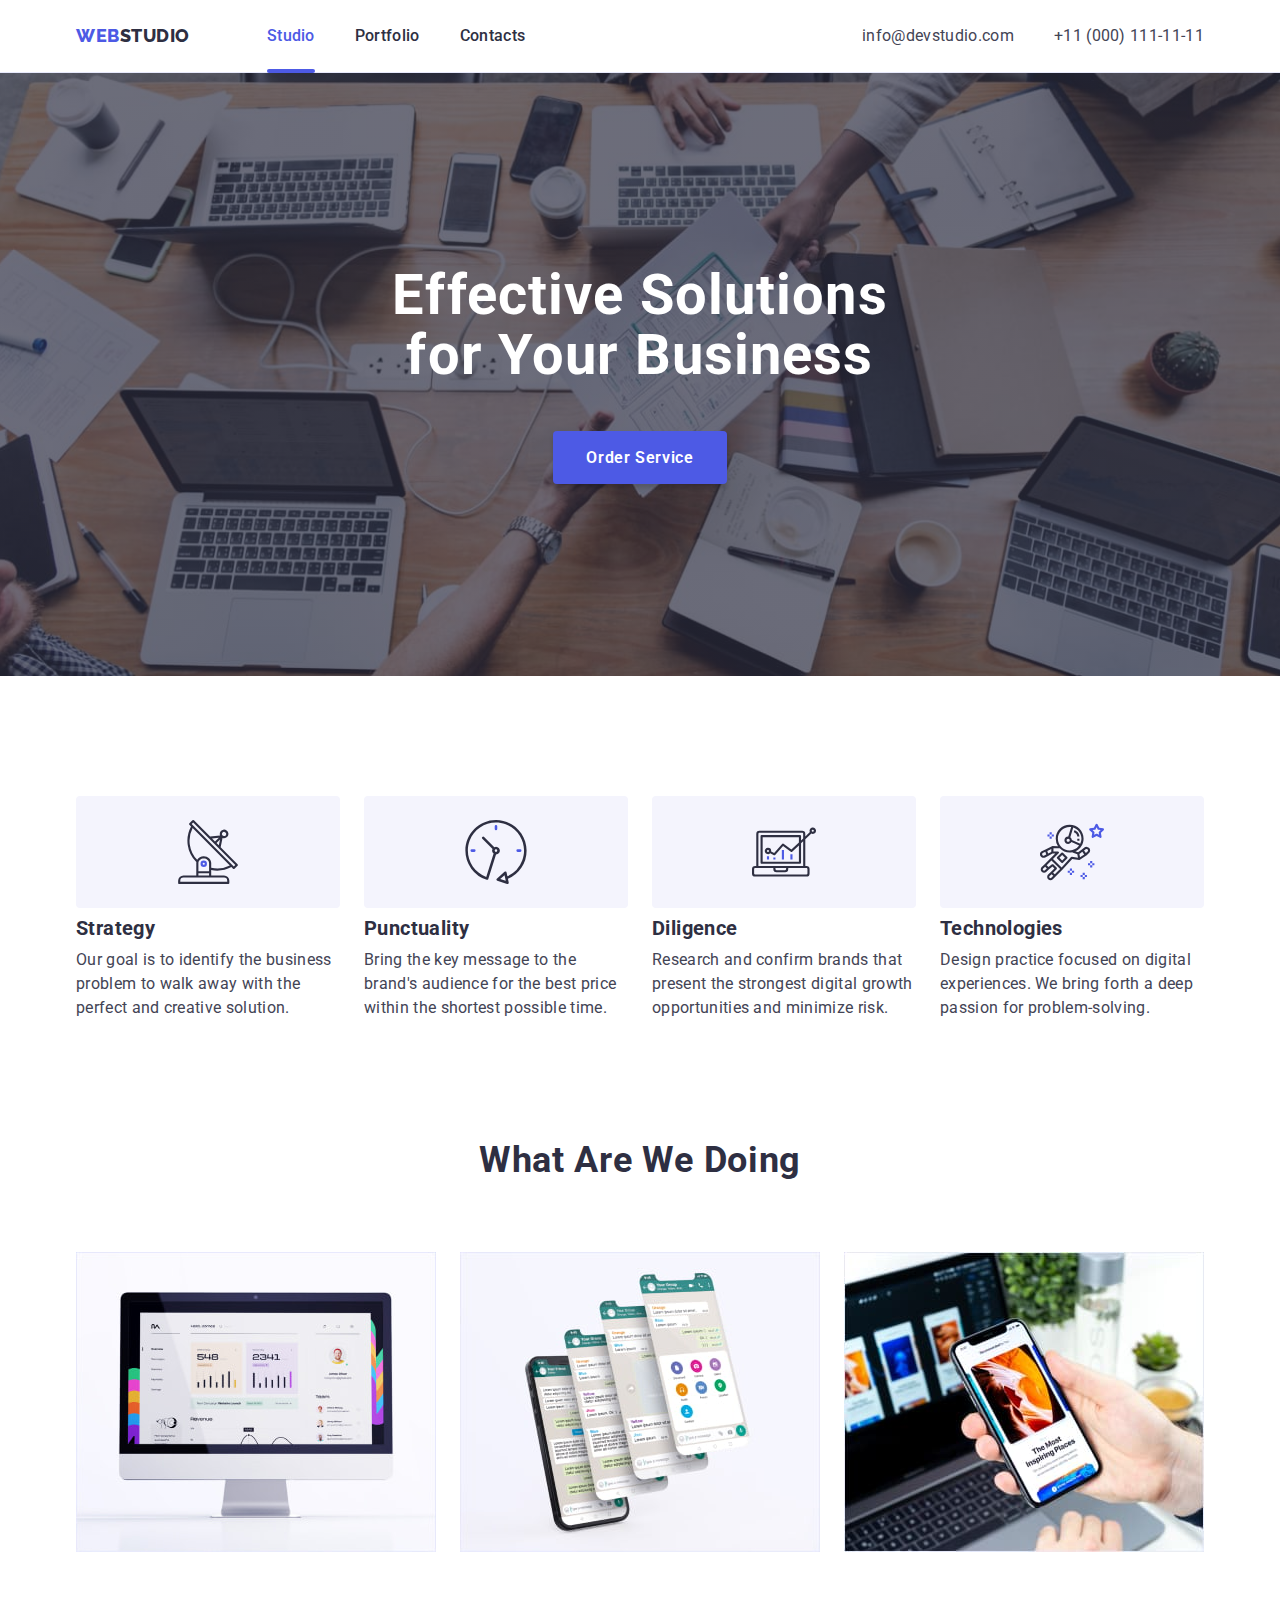
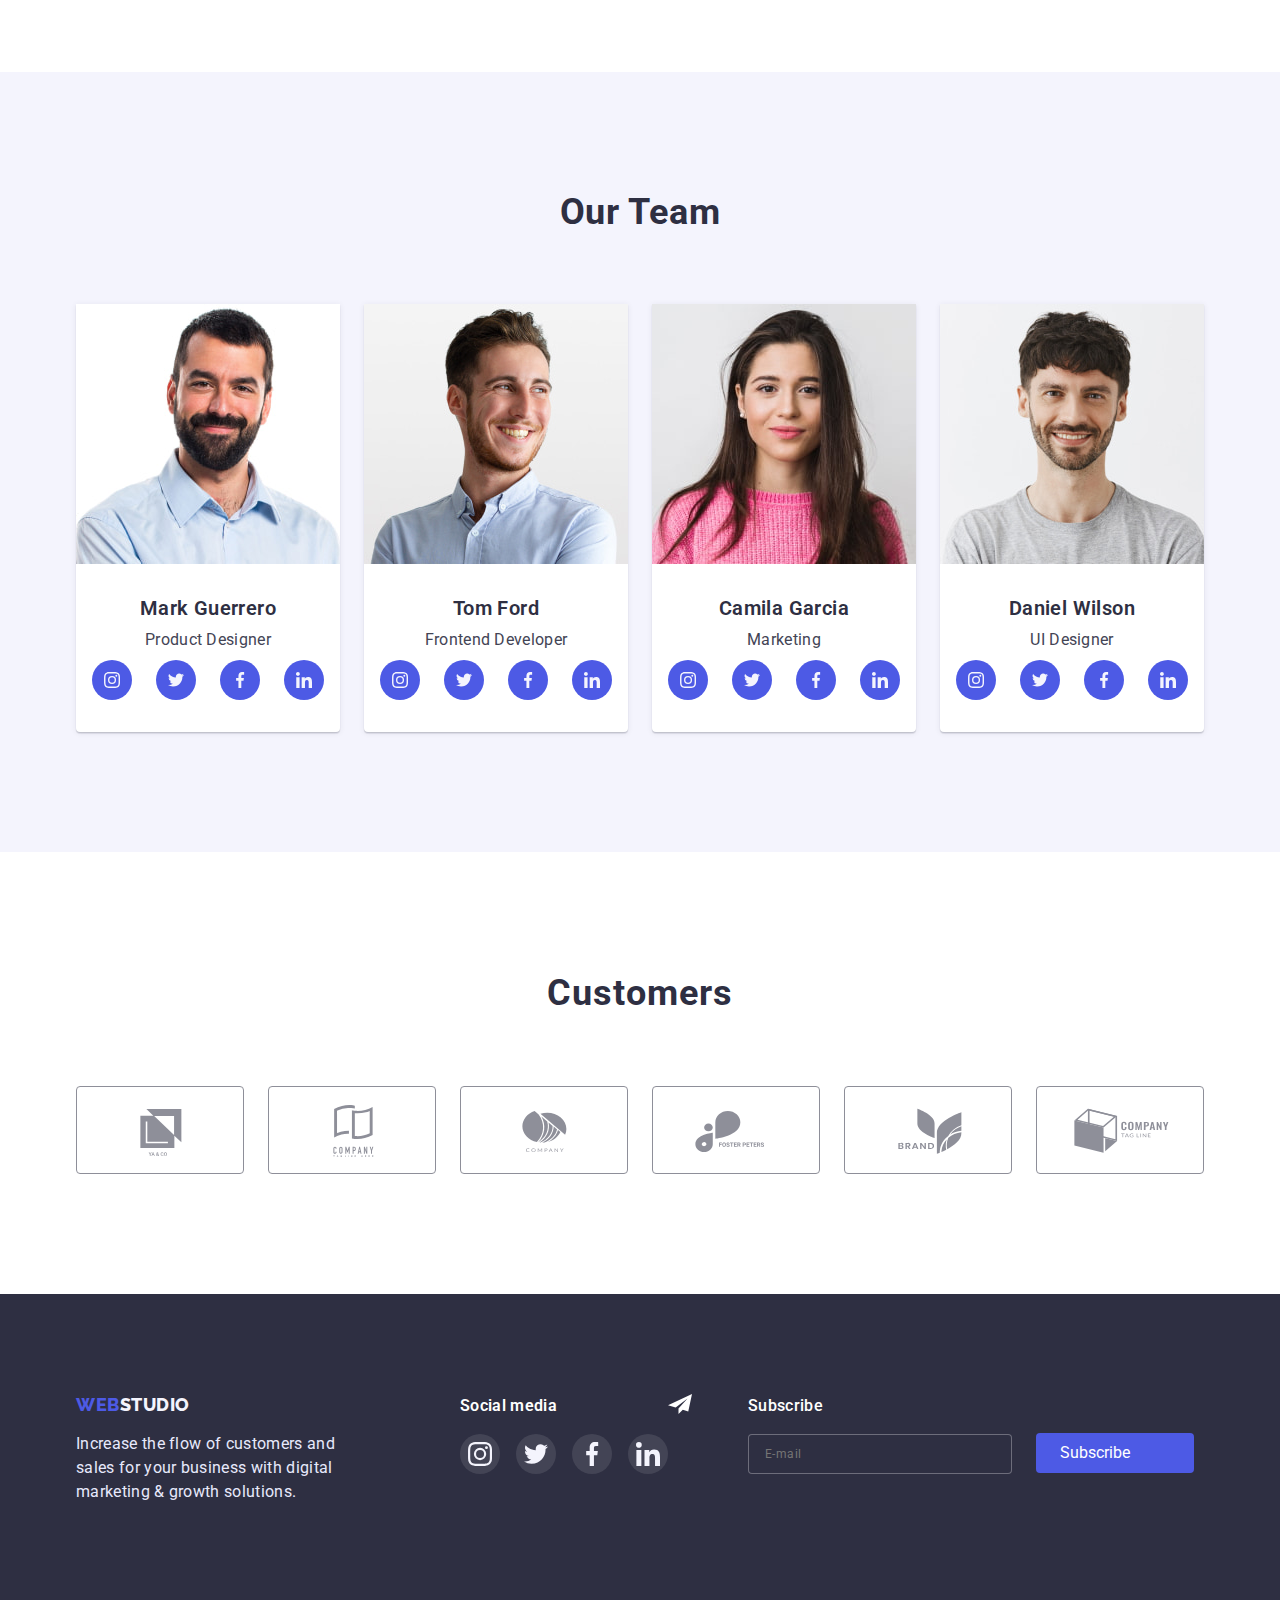
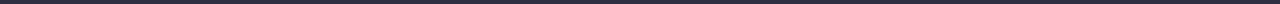
==== index.html @ dbde7379 "check5" ====
<!DOCTYPE html>
<html lang="en">
<head>
    <meta charset="UTF-8">
    <meta http-equiv="X-UA-Compatible" content="IE=edge">
    <meta name="viewport" content="width=device-width, initial-scale=1.0">
    <link rel="preconnect" href="https://fonts.googleapis.com">
    <link rel="preconnect" href="https://fonts.gstatic.com" crossorigin>
    <link href="https://fonts.googleapis.com/css2?family=Raleway:wght@800&family=Roboto:wght@400;500;700;900&display=swap" rel="stylesheet">
    <style>
    @import url('https://fonts.googleapis.com/css2?family=Raleway:wght@800&family=Roboto:wght@400;500;700;900&display=swap');
    </style>
    <link rel="stylesheet" href="https://cdnjs.cloudflare.com/ajax/libs/modern-normalize/1.1.0/modern-normalize.min.css">
    <link rel="stylesheet" href="./css/styles.css">
    <title>WEBSTUDIO</title>
</head>
<body>
    <header class="header">
    <div class="container header-list">
            <a class="header-logo" href="">WEB<span class="header-logo-studio">STUDIO</span>
            </a>
            <nav>
                <ul class="list-studio">
                    <li class="item">
                        <a href="./index.html" class="studio-title current">Studio</a>
                    </li>
                    <li class="item">
                        <a href="./portfolio.html" class="studio-title">Portfolio</a>
                    </li>
                    <li class="item">
                        <a href="" class="studio-title">Contacts</a>
                    </li>
                </ul>
            </nav>
            <ul class="list-contacts">
                <li class="item"><a href="mailto:info@devstudio.com" class="contacts-title">info@devstudio.com</a></li>
                <li class="item"><a href="tel:+110001111111" class="contacts-title">+11 (000) 111-11-11</a></li>
            </ul>
    </div>
    </header>
    <main>
            <section class="background">
                    <div class="container">
                            <h1 class="title-solutions">Effective Solutions </br>for Your Business</h1>
                            <button type="button" class="button-order-service" data-modal-open>Order Service</button>
                    </div>
            </section>
        <section class="section-skills">
            <div class="container">
            <h2 class="visually-hidden-skills">Skills</h2>
            <ul class="skills-list">
                <li class="skills">
                    <div class="skills-background-icon">
                        <svg class="skills-icon" width="64" height="64">
                            <use href="./images/icons.svg#icon-antenna"></use>
                        </svg>
                </div>
                    <h3 class="title-skills">Strategy</h3>
                    <p class="text-skills">Our goal is to identify the business problem to walk away with the perfect and creative solution. </p>
                </li>
                <li class="skills">
                    <div class="skills-background-icon">
                            <svg class="skills-icon" width="64" height="64">
                                <use href="./images/icons.svg#icon-clock"></use>
                            </svg>
                    </div>
                    <h3 class="title-skills">Punctuality</h3>
                    <p class="text-skills">Bring the key message to the brand's audience for the best price within the shortest possible time.</p>
                </li>
                <li class="skills">
                    <div class="skills-background-icon">
                        <svg class="skills-icon" width="64" height="64">
                            <use href="./images/icons.svg#icon-diagram"></use>
                        </svg>
                </div>
                    <h3 class="title-skills">Diligence</h3>
                    <p class="text-skills">Research and confirm brands that present the strongest digital growth opportunities and minimize risk.</p>
                </li>
                <li class="skills">
                    <div class="skills-background-icon">
                        <svg class="skills-icon" width="64" height="64">
                            <use href="./images/icons.svg#icon-astronaut"></use>
                        </svg>
                </div>
                    <h3 class="title-skills">Technologies</h3>
                    <p class="text-skills">Design practice focused on digital experiences. We bring forth a deep passion for problem-solving.</p>
                </li>
            </ul>
            </div>
        </section>
        <section class="section-doing">
            <div class="container">
            <h2 class="title-doing">What are we doing</h2>
            <ul class="studio-images-1">
                <li class="image-doing">
                    <img src="./images/computer.jpg" alt="Computer" width="360">
                </li>
                <li class="image-doing">
                    <img src="./images/phones.jpg" alt="Phones" width="360">
                </li>
                <li class="image-doing">
                    <img src="./images/laptop.jpg" alt="Phone and laptop" width="360">
                </li>
            </ul>
            </div>
        </section>
        <section class="background-studio-people-1">
            <div class="container">
            <h2 class="title-team">Our Team</h2>
            <ul class="studio-images-2">
                <li class="image-person">
                <img src="./images/photo1.jpg" alt="Man" width="264" height="260">
                    <div class="name-text-person">
                        <h3 class="name-person">Mark Guerrero</h3>
                        <p class="text-person">Product Designer</p>
                        <ul class="team-list-icons">
                            <li class="team-item">
                                <a class="team-link" href="">
                                    <svg class="team-icon" width="16" height="16">
                                        <use href="./images/icons.svg#icon-instagram-team"></use>
                                    </svg>
                                </a>
                            </li>
                            <li class="team-item">
                                <a class="team-link" href="">
                                    <svg class="team-icon" width="16" height="16">
                                        <use href="./images/icons.svg#icon-twitter-team"></use>
                                    </svg>
                                </a>
                            </li>
                            <li class="team-item">
                                <a class="team-link" href="">
                                    <svg class="team-icon" width="16" height="16">
                                        <use href="./images/icons.svg#icon-facebook-team"></use>
                                    </svg>
                                </a>
                            </li>
                            <li class="team-item">
                                <a class="team-link" href="">
                                    <svg class="team-icon" width="16" height="16">
                                        <use href="./images/icons.svg#icon-in-team"></use>
                                    </svg>
                                </a>
                            </li>
                        </ul>
                    </div>
                </li>
                <li class="image-person">
                    <img src="./images/photo2.jpg" alt="Man" width="264" height="260">
                    <div class="name-text-person">
                        <h3 class="name-person">Tom Ford</h3>
                        <p class="text-person">Frontend Developer</p>
                        <ul class="team-list-icons">
                            <li class="team-item">
                                <a class="team-link" href="">
                                    <svg class="team-icon" width="16" height="16">
                                        <use href="./images/icons.svg#icon-instagram-team"></use>
                                    </svg>
                                </a>
                            </li>
                            <li class="team-item">
                                <a class="team-link" href="">
                                    <svg class="team-icon" width="16" height="16">
                                        <use href="./images/icons.svg#icon-twitter-team"></use>
                                    </svg>
                                </a>
                            </li>
                            <li class="team-item">
                                <a class="team-link" href="">
                                    <svg class="team-icon" width="16" height="16">
                                        <use href="./images/icons.svg#icon-facebook-team"></use>
                                    </svg>
                                </a>
                            </li>
                            <li class="team-item">
                                <a class="team-link" href="">
                                    <svg class="team-icon" width="16" height="16">
                                        <use href="./images/icons.svg#icon-in-team"></use>
                                    </svg>
                                </a>
                            </li>
                        </ul>
                    </div>
                </li>
                <li class="image-person">
                    <img src="./images/photo3.jpg" alt="Woman" width="264" height="260">
                    <div class="name-text-person">
                        <h3 class="name-person">Camila Garcia</h3>
                        <p class="text-person">Marketing</p>
                        <ul class="team-list-icons">
                            <li class="team-item">
                                <a class="team-link" href="">
                                    <svg class="team-icon" width="16" height="16">
                                        <use href="./images/icons.svg#icon-instagram-team"></use>
                                    </svg>
                                </a>
                            </li>
                            <li class="team-item">
                                <a class="team-link" href="">
                                    <svg class="team-icon" width="16" height="16">
                                        <use href="./images/icons.svg#icon-twitter-team"></use>
                                    </svg>
                                </a>
                            </li>
                            <li class="team-item">
                                <a class="team-link" href="">
                                    <svg class="team-icon" width="16" height="16">
                                        <use href="./images/icons.svg#icon-facebook-team"></use>
                                    </svg>
                                </a>
                            </li>
                            <li class="team-item">
                                <a class="team-link" href="">
                                    <svg class="team-icon" width="16" height="16">
                                        <use href="./images/icons.svg#icon-in-team"></use>
                                    </svg>
                                </a>
                            </li>
                        </ul>
                    </div>
                </li>
                <li class="image-person">
                    <img src="./images/photo4.jpg" alt="Man" width="264" height="260">
                    <div class="name-text-person">
                        <h3 class="name-person">Daniel Wilson</h3>
                        <p class="text-person">UI Designer</p>
                        <ul class="team-list-icons">
                            <li class="team-item">
                                <a class="team-link" href="">
                                    <svg class="team-icon" width="16" height="16">
                                        <use href="./images/icons.svg#icon-instagram-team"></use>
                                    </svg>
                                </a>
                            </li>
                            <li class="team-item">
                                <a class="team-link" href="">
                                    <svg class="team-icon" width="16" height="16">
                                        <use href="./images/icons.svg#icon-twitter-team"></use>
                                    </svg>
                                </a>
                            </li>
                            <li class="team-item">
                                <a class="team-link" href="">
                                    <svg class="team-icon" width="16" height="16">
                                        <use href="./images/icons.svg#icon-facebook-team"></use>
                                    </svg>
                                </a>
                            </li>
                            <li class="team-item">
                                <a class="team-link" href="">
                                    <svg class="team-icon" width="16" height="16">
                                        <use href="./images/icons.svg#icon-in-team"></use>
                                    </svg>
                                </a>
                            </li>
                        </ul>
                    </div>
                </li>
            </ul>
            </div>
        </section>
        <section class="section-customers">
            <div class="container">
                <h2 class="title-customers">
                    Customers
                </h2>
                <ul class="customers-list">
                    <li class="customers-item">
                        <a class="customers-link" href="">
                            <svg class="customers-icon" width="104" height="56" fill="">
                                <use href="./images/icons.svg#icon-customers-1"></use>
                            </svg>
                        </a>
                    </li>
                    <li class="customers-item">
                        <a class="customers-link" href="">
                            <svg class="customers-icon" width="104" height="56">
                                <use href="./images/icons.svg#icon-customers-2"></use>
                            </svg>
                        </a>
                    </li>
                    <li class="customers-item">
                        <a class="customers-link" href="">
                            <svg class="customers-icon" width="104" height="56">
                                <use href="./images/icons.svg#icon-customers-3"></use>
                            </svg>
                        </a>
                    </li>
                    <li class="customers-item">
                        <a class="customers-link" href="">
                            <svg class="customers-icon" width="104" height="56">
                                <use href="./images/icons.svg#icon-customers-4"></use>
                            </svg>
                        </a>
                    </li>
                    <li class="customers-item">
                        <a class="customers-link" href="">
                            <svg class="customers-icon" width="104" height="56">
                                <use href="./images/icons.svg#icon-customers-5"></use>
                            </svg>
                        </a>
                    </li>
                    <li class="customers-item">
                        <a class="customers-link" href="">
                            <svg class="customers-icon" width="104" height="56">
                                <use href="./images/icons.svg#icon-customers-6"></use>
                            </svg>
                        </a>
                    </li>
                </ul>
            </div>
        </section>
    </main>
    
    
    <footer class="background-footer">
        <div class="container position">
            <div class="footer-info">
                <a class="footer-logo" href="">WEB<span class="footer-logo-studio-2">STUDIO</span>
                </a>
                <p class="footer-text">Increase the flow of customers and sales for your business with digital marketing & growth solutions.</p>
            </div>
            <div class="footer-social">
                <p class="title-social-media">Social media</p>
                <ul class="footer-list-icons">
                    <li class="footer-item">
                        <a class="footer-link" href="">
                            <svg class="footer-icon" width="24" height="24">
                                <use href="./images/icons.svg#icon-instagram-footer"></use>
                            </svg>
                        </a>
                    </li>
                    <li class="footer-item">
                        <a class="footer-link" href="">
                            <svg class="footer-icon" width="24" height="24">
                                <use href="./images/icons.svg#icon-twitter-footer"></use>
                            </svg>
                        </a>
                    </li>
                    <li class="footer-item">
                        <a class="footer-link" href="">
                            <svg class="footer-icon" width="24" height="24">
                                <use href="./images/icons.svg#icon-facebook-footer"></use>
                            </svg>
                        </a>
                    </li>
                    <li class="footer-item">
                        <a class="footer-link" href="">
                            <svg class="footer-icon" width="24" height="24">
                                <use href="./images/icons.svg#icon-in-footer"></use>
                            </svg>
                        </a>
                    </li>
                </ul>
            </div>
            <form class="subscribe-section">
                <label><span class="subscribe-text">Subscribe</span>
                <input type="email" name="name" placeholder="E-mail" class="footer-input-email">
                </label>
                <button type="submit" class="subscribe-button">Subscribe</button>
                <svg class="icon-send" width="24" height="20">
                    <use href="./images/icons.svg#icon-send"></use>
                </svg>
            </form>
        </div>
    </footer>

    <div class="backdrop is-hidden" data-modal>
        <div class="modal">
            <button type="button" class="modal-close" data-modal-close>
                <svg class="modal-close-button">
                    <use href="./images/icons.svg#cross"></use>
                </svg>
            </button>
            <p class="modal-title">Leave your contacts and we will call you back</p>
            <form class="modal-form">
                <label class="modal-label">
                    <span class="modal-label-text">Name</span>
                    <span class="modal-input-wrap">
                        <input type="text" name="user-name" class="modal-input" required/>
                        <svg class="modal-input-icon" width="18" height="18">
                            <use href="./images/icons.svg#icon-modal-input-name"></use>
                        </svg>
                    </span>
                </label>
                <label class="modal-label">
                    <span class="modal-label-text">Phone</span>
                    <span class="modal-input-wrap">
                        <input type="phone" name="user-phone" class="modal-input" required/>
                        <svg class="modal-input-icon" width="18" height="18">
                            <use href="./images/icons.svg#icon-modal-input-phone"></use>
                        </svg>
                    </span>
                </label>
                <label class="modal-label">
                    <span class="modal-label-text">Email</span>
                    <span class="modal-input-wrap">
                        <input type="text" name="user-email" class="modal-input" required/>
                        <svg class="modal-input-icon" width="18" height="18">
                            <use href="./images/icons.svg#icon-modal-input-email"></use>
                        </svg>
                    </span>
                </label>
                <label>
                    <span class="modal-label-text">Comment</span>
                <textarea name="feedback" placeholder="Text input" class="modal-input-comment"></textarea>
                </label>
                <div class="checkbox-flexbox">
                    <input type="checkbox" name="rules" class="check_input" id="privacy">
                    <span class="check_box">
                    </span>
                    <label for="privacy" class="check" class="privacy-position">
                    <div>I accept the terms and conditions of the<a href="" class="privacy-policy">Privacy Policy</a></div>
                    </label>
                </div>
                <button type="submit" class="button-send">Send</button>
            </form>
        </div>
    </div>
    <script src="./modal.js"></script>

</body>
</html>
---- css/styles.css ----
html{
    box-sizing: border-box;
}
*,
*::before,
*::after{
    box-sizing: inherit;
}

h1,h2,h3,h4,h5,h6,p{
    margin: 0;
}
ul,ol{
    margin: 0;
    padding: 0;
}

img{
    display: block;
    max-width: 100%;
    height: auto;
}


body{
    font-family: 'Roboto', sans-serif;
    color: var(--brand-black-color);
}

:root{
    --brand-black-color: #434455;
    --black-color: #2E2F42;
    --blue-color: #4D5AE5;
    --dark-blue-color: #404BBF;
    --brand-white-color: #FFFFFF;
    --first-white-color: #F4F4FD;
    --second-white-color: #E7E9FC;
    --transition-duration: 250ms;
    --transition-timing-function: cubic-bezier(0.4, 0, 0.2, 1);
}

.container{
    width: 1158px;
    padding-left: 15px;
    padding-right: 15px;
    margin-left: auto;
    margin-right: auto;
}

.header{
    border-bottom: 1px solid #E7E9FC;
    box-shadow: 0px 2px 1px rgba(46, 47, 66, 0.08), 0px 1px 1px rgba(46, 47, 66, 0.16), 0px 1px 6px rgba(46, 47, 66, 0.08);
}

.header-list{
    display: flex;
    align-items: center;
    padding-top: 24px;
    padding-bottom: 24px;
}
.header-logo{
    text-decoration: none;
    font-family: 'Raleway';
    font-weight: 800;
    font-size: 18px;
    line-height: calc(24/18);
    letter-spacing: 0.03em;
    text-transform: uppercase;
    color: var(--blue-color);
}

.header-logo-studio{
    font-family: 'Raleway';
    font-weight: 800;
    font-size: 18px;
    line-height: calc(24/18);
    letter-spacing: 0.03em;
    text-transform: uppercase;
    color: var(--black-color);
}


.list-studio{
    list-style: none;
    display: flex;
    margin-left: 77px;
}

.studio-title{
    position: relative;
    font-weight: 500;
    font-size: 16px;
    line-height: calc(24/16);
    letter-spacing: 0.02em;
    color: var(--black-color);
    text-decoration: none;
    transition: color var(--transition-duration) var(--transition-timing-function);
}
.studio-title:hover, 
.studio-title:focus,
.studio-title:active{
    color: var(--blue-color);
}
.studio-title.current{
    color: var(--blue-color);
}
.studio-title.current::after{
    position: absolute;
    bottom: -28px;
    left: 0;
    content: "";
    display: block;
    width: 100%;
    height: 4px;
    background: var(--blue-color);
    border-radius: 2px;
}

.list-studio .item +.item{
    margin-left: 40px;
}


.list-contacts{
    list-style: none;
    display: flex;
    margin-left: auto;

}
.contacts-title{
    font-weight: 400;
    font-size: 16px;
    line-height: calc(24/16);
    letter-spacing: 0.02em;
    color: var(--brand-black-color);
    text-decoration: none;
    list-style: none;

    transition: color var(--transition-duration) var(--transition-timing-function);
}
.contacts-title:hover,
.contacts-title:focus,
.contacts-title:active{
    color: var(--blue-color);
}
.list-contacts .item+.item{
    margin-left: 40px;
}


.background{
    position: relative;
    padding-top: 192px;
    padding-bottom: 192px;
    text-align: center;
    background-color: var(--black-color);
    background-image: linear-gradient(
        rgba(46, 47, 66, 0.7),
        rgba(46, 47, 66, 0.7)), 
        url('../images/people-office-low.jpg');
    background-repeat: no-repeat;
    background-position: center;
    background-size: cover;
    max-width: 1440px;
    margin-right: auto;
    margin-left: auto;
}

.title-solutions {
    font-weight: 700;
    font-size: 56px;
    line-height: calc(60/56);
    letter-spacing: 0.02em;
    color: var(--brand-white-color);
    margin-bottom: 46.41px;
    max-width: 1440px;
    display: block;
    justify-content: center;
}


.button-order-service {
    font-family: inherit;
    font-weight: 600;
    font-size: 16px;
    line-height: calc(19/16);
    letter-spacing: 0.04em;
    color: var(--brand-white-color);
    cursor: pointer;
    background-color: var(--blue-color);
    padding: 16px 32px;
    box-shadow: 0px 4px 4px rgba(0, 0, 0, 0.15);
    border-radius: 4px;
    border: 1px solid transparent;
    transition: background-color var(--transition-duration) var(--transition-timing-function);
}
.button-order-service:hover,
.button-order-service:focus,
.button-order-service:active{
    background-color: var(--dark-blue-color);
    box-shadow: 0px 4px 4px rgba(0, 0, 0, 0.15);
}


.section-skills{
    padding-top: 120px;
}



.visually-hidden-skills {
      position: absolute;
      white-space: nowrap;
      width: 1px;
      height: 1px;
      overflow: hidden;
      border: 0;
      padding: 0;
      clip: rect(0 0 0 0);
      clip-path: inset(50%);
      margin: -1px;
} 


.skills-list{
    list-style: none;
    display: flex;
    align-items: center;
    padding-left: 0;
    padding-right: 0;
    gap: 24px;
}

.skills-background-icon{
    background: #F4F4FD;
    border-radius: 4px;
    height: 112px;
    margin-bottom: 8px;
    display: flex;
    justify-content: center;
    align-items: center;
}

.skills-icon{
    display: flex;
    justify-content: center;
}

.skills{
    flex-basis: calc((100% - 3 * 24px) / 4);
}


.title-skills{
    font-weight: 700;
    font-size: 20px;
    line-height: calc(24/20);
    letter-spacing: 0.02em;
    color: var(--black-color);
    margin-bottom: 8px;
}
.text-skills{
    font-size: 16px;
    line-height: calc(24/16);
    letter-spacing: 0.02em;
    color: var(--brand-black-color);
}

.section-doing{
    padding-top: 120px;
    padding-bottom: 120px;
}
.title-doing {
    font-weight: 700;
    font-size: 36px;
    line-height: calc(40/36);
    text-align: center;
    letter-spacing: 0.02em;
    text-transform: capitalize;
    color: var(--black-color);
    margin-bottom: 72px;
}
.studio-images-1{
    list-style: none;
    display: flex;
    justify-content: center;
}

.image-doing:not(:last-child){
    margin-right: 24px;
}


.title-team {
    font-weight: 700;
    font-size: 36px;
    line-height: calc(40/36);
    text-align: center;
    letter-spacing: 0.02em;
    text-transform: capitalize;
    color: var(--black-color);
    margin-bottom: 72px;
}
.studio-images-2{
    list-style: none;
    display: flex;
    justify-content: center;
}

.background-studio-people-1{
    background-color: var(--first-white-color);
    padding-top: 120px;
    padding-bottom: 120px;
}
.background-studio-people-2{
    background-color: var(--brand-white-color);
}
.image-person{
    background-color: var(--brand-white-color);
    display: block;
    width: 100%;
    border-radius: 0px 0px 4px 4px;
    box-shadow: 0px 1px 6px rgba(46, 47, 66, 0.08), 0px 1px 1px rgba(46, 47, 66, 0.16), 0px 2px 1px rgba(46, 47, 66, 0.08);
}
.image-person:not(:last-child){
    margin-right: 24px;
}

.name-text-person{
    padding-top: 32px;
    padding-bottom: 32px;
}
.name-person {
    font-weight: 600;
    font-size: 20px;
    line-height: calc(24/20);
    text-align: center;
    letter-spacing: 0.02em;
    color: var(--black-color);
}
.text-person {
    font-size: 16px;
    line-height: calc(24/16);
    text-align: center;
    letter-spacing: 0.02em;
    color: var(--brand-black-color);
    margin-top: 8px;
}

.team-list-icons{
    list-style: none;
    display: flex;
    justify-content: center;
    gap: 24px;
    margin-top: 8px;
}

.team-link{
    background-color: #4D5AE5 ;
    border-radius: 50%;
    display: flex;
    align-items: center;
    justify-content: center;
    width: 40px;
    height: 40px;
    transition: background-color var(--transition-duration) var(--transition-timing-function);
}
.team-link:hover,
.team-link:focus{
    background-color: #404BBF;
}












.section-customers{
    padding-top: 120px;
    padding-bottom: 120px;
}

.title-customers{
    font-weight: 700;
    font-size: 36px;
    line-height: calc(42/36);
    text-align: center;
    letter-spacing: 0.03em;
    text-transform: capitalize;
    color: var(--black-color);
    margin-bottom: 72px;
}
.customers-list{
    list-style: none;
    display: flex;
    justify-content: center;
    gap: 24px;
}


.customers-link{
    display: flex;
    justify-content: center;
    align-items: center;
    width: 168px;
    height: 88px;
    border: 1px solid #8E8F99;
    border-radius: 4px;
    transition: border-color var(--transition-duration) var(--transition-timing-function);
}
.customers-icon{
    fill: #8E8F99;
    width: 104px;
    height: 56px;
    transition: fill var(--transition-duration) var(--transition-timing-function);
}

.customers-link:hover,
.customers-link:focus{
    border-color: #404BBF;
}
.customers-link:hover .customers-icon,
.customers-link:focus .customers-icon{
    fill: #404BBF;
}





.background-footer{
    padding-top: 100px;
    padding-bottom: 100px;
}
.position{
    display: flex;
}
.footer-social{
    margin-left: 120px;
}


.footer-logo{
    text-decoration: none;
    font-family: 'Raleway';
    font-weight: 800;
    font-size: 18px;
    line-height: calc(21/18);
    align-items: center;
    letter-spacing: 0.03em;
    text-transform: uppercase;
    color: var(--blue-color);

}
.footer-logo-studio-2 {
    font-family: 'Raleway';
    font-weight: 800;
    font-size: 18px;
    line-height: calc(21/18);
    align-items: center;
    letter-spacing: 0.03em;
    text-transform: uppercase;
    color: var(--first-white-color);

}
.footer-text {
    font-size: 16px;
    line-height: calc(24/16);
    letter-spacing: 0.02em;
    color: var(--second-white-color);
    width: 264px;
    margin-top: 16px;
}
.title-social-media{
    font-weight: 600;
    font-size: 16px;
    line-height: calc(24/16);
    letter-spacing: 0.02em;
    color: var(--brand-white-color);
}

.footer-list-icons{
    list-style: none;
    display: flex;
    gap: 16px;
    margin-top: 16px;
}
.footer-link{
    background: rgba(255, 255, 255, 0.1);
    border-radius: 50%;
    display: flex;
    justify-content: center;
    align-items: center;
    width: 40px;
    height: 40px;
    transition: background-color var(--transition-duration) var(--transition-timing-function);
}
.footer-link:hover,
.footer-link:focus{
    background: #31D0AA;
}

.background-footer{
    background-color: var(--black-color);
}



.subscribe-section{
    display: flex;
    display: inline-block;
    display: flex;
}

.subscribe-text{
    font-weight: 500;
    font-size: 16px;
    line-height: calc(24/16);
    letter-spacing: 0.02em;
    color: #FFFFFF;
    margin-bottom: 16px;
    margin-left: 80px;
}
.footer-input-email{
    border: 1px solid rgba(255, 255, 255, 0.3);
    border-radius: 4px;
    background-color: var(--black-color);
    width: 264px;
    height: 40px;
    font-weight: 400;
    font-size: 12px;
    line-height: calc(24/12);
    align-items: center;
    letter-spacing: 0.04em;
    padding-left: 16px;
    outline: none;
    margin-left: 80px;
}
.footer-input-email:focus{
    border: 1px solid #4D5AE5;
}

.subscribe-button{
    display: flex;
    flex-direction: row;
    justify-content: center;
    align-items: center;
    background: #4D5AE5;
    border-radius: 4px;
    border: transparent;
    color: #FFFFFF;
    height: 40px;
    padding: 8px 64px 8px 24px;
    margin-left: 24px;
    margin-top: 39px;
}
.subscribe-button:hover,
.subscribe-button:focus{
    background: #404BBF;
}
.icon-send{
    position: absolute;
}







.section-buttons{
    padding-top: 96px;
    padding-bottom: 66px;
}
.list-buttons{
    list-style: none;
    display: flex;
    justify-content: center;
    margin-bottom: 66px;
}
.button{
    font-family: inherit;
    font-weight: 500;
    font-size: 16px;
    line-height: calc(24/16);
    align-items: center;
    text-align: center;
    letter-spacing: 0.04em;
    color: var(--blue-color);
    cursor: pointer;
    background-color: var(--first-white-color);
    padding: 12px 24px;
    border: 1px solid var(--second-white-color);
    border-radius: 4px;
    transition: color var(--transition-duration) var(--transition-timing-function), background-color var(--transition-duration) var(--transition-timing-function), border-color var(--transition-duration) var(--transition-timing-function), box-shadow var(--transition-duration) var(--transition-timing-function);
}
.button:hover,
.button:focus,
.button:active{
    color: var(--brand-white-color);
    background-color: var(--dark-blue-color);
    border-color: transparent;
    box-shadow: 0px 3px 1px rgba(0, 0, 0, 0.1), 0px 2px 1px rgba(0, 0, 0, 0.08), 0px 2px 2px rgba(0, 0, 0, 0.12);
}

.list-buttons .item+.item{
    margin-left: 24px;
}


.section-portfolio{
    padding-top: 96px;
    padding-bottom: 120px;
}
.title-portfolio-main{
    font-weight: 700;
    font-size: 36px;
    line-height: calc(40/36);
    text-align: center;
    letter-spacing: 0.02em;
    text-transform: capitalize;
    color: var(--black-color);
}
.visually-hidden-skills {
      position: absolute;
      white-space: nowrap;
      width: 1px;
      height: 1px;
      overflow: hidden;
      border: 0;
      padding: 0;
      clip: rect(0 0 0 0);
      clip-path: inset(50%);
      margin: -1px;
  } 



.portfolio-images{
    list-style: none;
    display: flex;
    flex-wrap: wrap;
    padding-right: 0;
    padding-left: 0;
}


.portfolio-link{
    display: block;
    text-decoration: none;
    box-shadow: 0px 1px 6px rgba(46, 47, 66, 0.08);
    transition: box-shadow var(--transition-duration) var(--transition-timing-function);
}
.portfolio-link:hover,
.portfolio-link:focus{
    box-shadow: 0px 1px 6px rgba(46, 47, 66, 0.08), 0px 1px 1px rgba(46, 47, 66, 0.16), 0px 2px 1px rgba(46, 47, 66, 0.08);
}

.portfolio-thumb{
    position: relative;
    overflow: hidden;
}
.portfolio-thumb-text{
    line-height: calc(24/16);
    letter-spacing: 0.02em;
    color: #F4F4FD;

    position: absolute;
    top: 0;
    left: 0;
    width: 100%;
    height: 100%;
    padding-top: 40px;
    padding-left: 32px;
    padding-right: 32px;
    background-color: #4D5AE5;
    transform: translateY(100%);
    transition: transform var(--transition-duration) var(--transition-timing-function);
}

.portfolio-link:hover .portfolio-thumb-text,
.portfolio-link:focus .portfolio-thumb-text{
    transform: translateY(0);
}



.image-portfolio{
    margin-right: 24px;
    margin-bottom: 48px;    
}
.image-portfolio:nth-child(3n){
    margin-right: 0;
}
.image-portfolio:nth-last-child(-n + 3){
    margin-bottom: 0;

}


.image-figure{
    padding: 32px 0 32px 16px;
    border-left: 0.5px solid #F4F4FD;
    border-right: 0.5px solid #F4F4FD;
    border-bottom: 0.5px solid #F4F4FD;
}


.portfolio-image-title {
    font-weight: 700;
    font-size: 20px;
    line-height: calc(24/20);
    text-align: left;
    letter-spacing: 0.02em;
    color: var(--black-color); 
}
.portfolio-image-text {
    font-size: 16px;
    line-height: calc(24/16);
    text-align: left;
    letter-spacing: 0.02em;
    color: var(--brand-black-color);
    margin-top: 8px;
}




.backdrop{
    position: fixed;
    top: 0;
    left: 0;
    width: 100%;
    height: 100%;
    background: rgba(46, 47, 66, 0.4);
    opacity: 1;
    transition: opacity var(--transition-duration) var(--transition-timing-function);
  }
  
  .backdrop.is-hidden{
    visibility: visible;
    opacity: 0;
    pointer-events: none;
  }
  
  .modal{
    position: absolute;
    top: 50%;
    left: 50%;
    transform: translate(-50%, -50%) scale(1) skew(360deg);
    width: 408px;
    height: 576px;
    padding: 15px;
    background: #FCFCFC;
    box-shadow: 0px 1px 1px rgba(0, 0, 0, 0.14), 0px 1px 3px rgba(0, 0, 0, 0.12), 0px 2px 1px rgba(0, 0, 0, 0.2);
    border-radius: 4px;
  }

.modal-close{
    position: absolute;
    right: 24px;
    top: 24px;
    width: 24px;
    height: 24px;
    border-radius: 50%;
    background: #E7E9FC;
    border: 1px solid rgba(0, 0, 0, 0.1);
    cursor: pointer;
}
.modal-close:hover,
.modal-close:focus{
    box-shadow: 0px 1px 6px rgba(46, 47, 66, 0.08), 0px 1px 1px rgba(46, 47, 66, 0.16), 0px 2px 1px rgba(46, 47, 66, 0.08);
    background: #404BBF;
}

.modal-close-button{
    fill: #000000;
    width: 8px;
    height: 8px;
    display: flex;
    justify-content: center;
    align-items: center;
    transition: fill var(--transition-duration) var(--transition-timing-function);
}
.modal-close-button:hover,
.modal-close-button:focus{
    fill: #FFFFFF;
}



.modal-title{
    font-weight: 500;
    font-size: 16px;
    line-height: calc(24/16);
    text-align: center;
    letter-spacing: 0.02em;
    color: #2E2F42;
    padding-top: 55px;
    margin-right: auto;
    margin-left: auto;
    margin-bottom: 10px;
}

label{
    display: flex;
    flex-direction: column;
}


.modal-form{
    display: flex;
    flex-direction: column;
    align-items: flex-start;
    padding: 0px;
    gap: 8px;
    width: 360px;
    height: 336px;
    margin-left: auto;
    margin-right: auto;
}

.modal-label-text{
    font-weight: 400;
    font-size: 12px;
    line-height: calc(16/12);
    letter-spacing: 0.04em;
    color: #8E8F99;
    margin-bottom: 4px;
}

.modal-input-wrap{
    position: relative;
}

.modal-input{
    width: 100%;
    height: 40px;
    background-color: transparent;
    border: 1px solid rgba(33, 33, 33, 0.2);
    border-radius: 4px;
    padding-left: 38px;
}
.modal-input:focus{
    border: 1px solid #4D5AE5;
    outline: transparent;
}

.modal-input-icon{
    position: absolute;
    left: 19px;
    top: 50%;
    transform: translateY(-50%);
}



.modal-input-comment{
    position: relative;
    width: 360px;
    height: 120px;
    outline: none;
    border-radius: 4px;
    border: 1px solid rgba(33, 33, 33, 0.2);
    resize: none;
}
.modal-input-comment:focus{
    border: 1px solid #4D5AE5;
}
.input-comment::placeholder{
    position: absolute;
    font-weight: 400;
    font-size: 12px;
    line-height: calc(16/12);
    letter-spacing: 0.04em;
    color: rgba(117, 117, 117, 0.5);
    margin-top: 8px;
    margin-left: 16px;
}


.privacy-position{
    margin-top: 16px;
}

.checkbox-flexbox{
    display: flex;
    display: row;
}

.check_box{
    width: 16px;
    height: 16px;
    background-color: #FFFFFF;
    border: 1.25px solid #2E2F42;
    border-radius: 2px;
    margin-top: 6px;
}

.check_input:focus + .check_box,
.check_input:hover + .check_box{
    background: #404BBF;
    border: transparent;
}

.check_input{
    position: absoulute;
    display: flex;
    display: row;
    align-items: flex-start;
    margin-top: 6px;
    margin-bottom: 5px;
    -webkit-appearance: none;
    -moz-appearance: none;
    appearance: none;
}

.check{
    font-weight: 400;
    font-size: 12px;
    line-height: calc(16/12);
    letter-spacing: 0.04em;
    color: #8E8F99;
    margin-left: 8px;
    margin-top: 8px;
    margin-bottom: 6px;
}

.privacy-policy{
    color: #4D5AE5;
    text-decoration: underline;
    margin-left: 4px;
}

.button-send{
    display: flex;
    flex-direction: row;
    justify-content: center;
    padding: 16px 32px;
    gap: 10px;
    background: #4D5AE5;
    color: #FFFFFF;
    box-shadow: 0px 4px 4px rgba(0, 0, 0, 0.15);
    border-radius: 4px;
    width: 169px;
    height: 56px;
    margin-left: auto;
    margin-right: auto;
    margin-top: 5px;
    border: transparent;
}
.button-send:hover,
.button-send:focus{
    background: #404BBF;
}
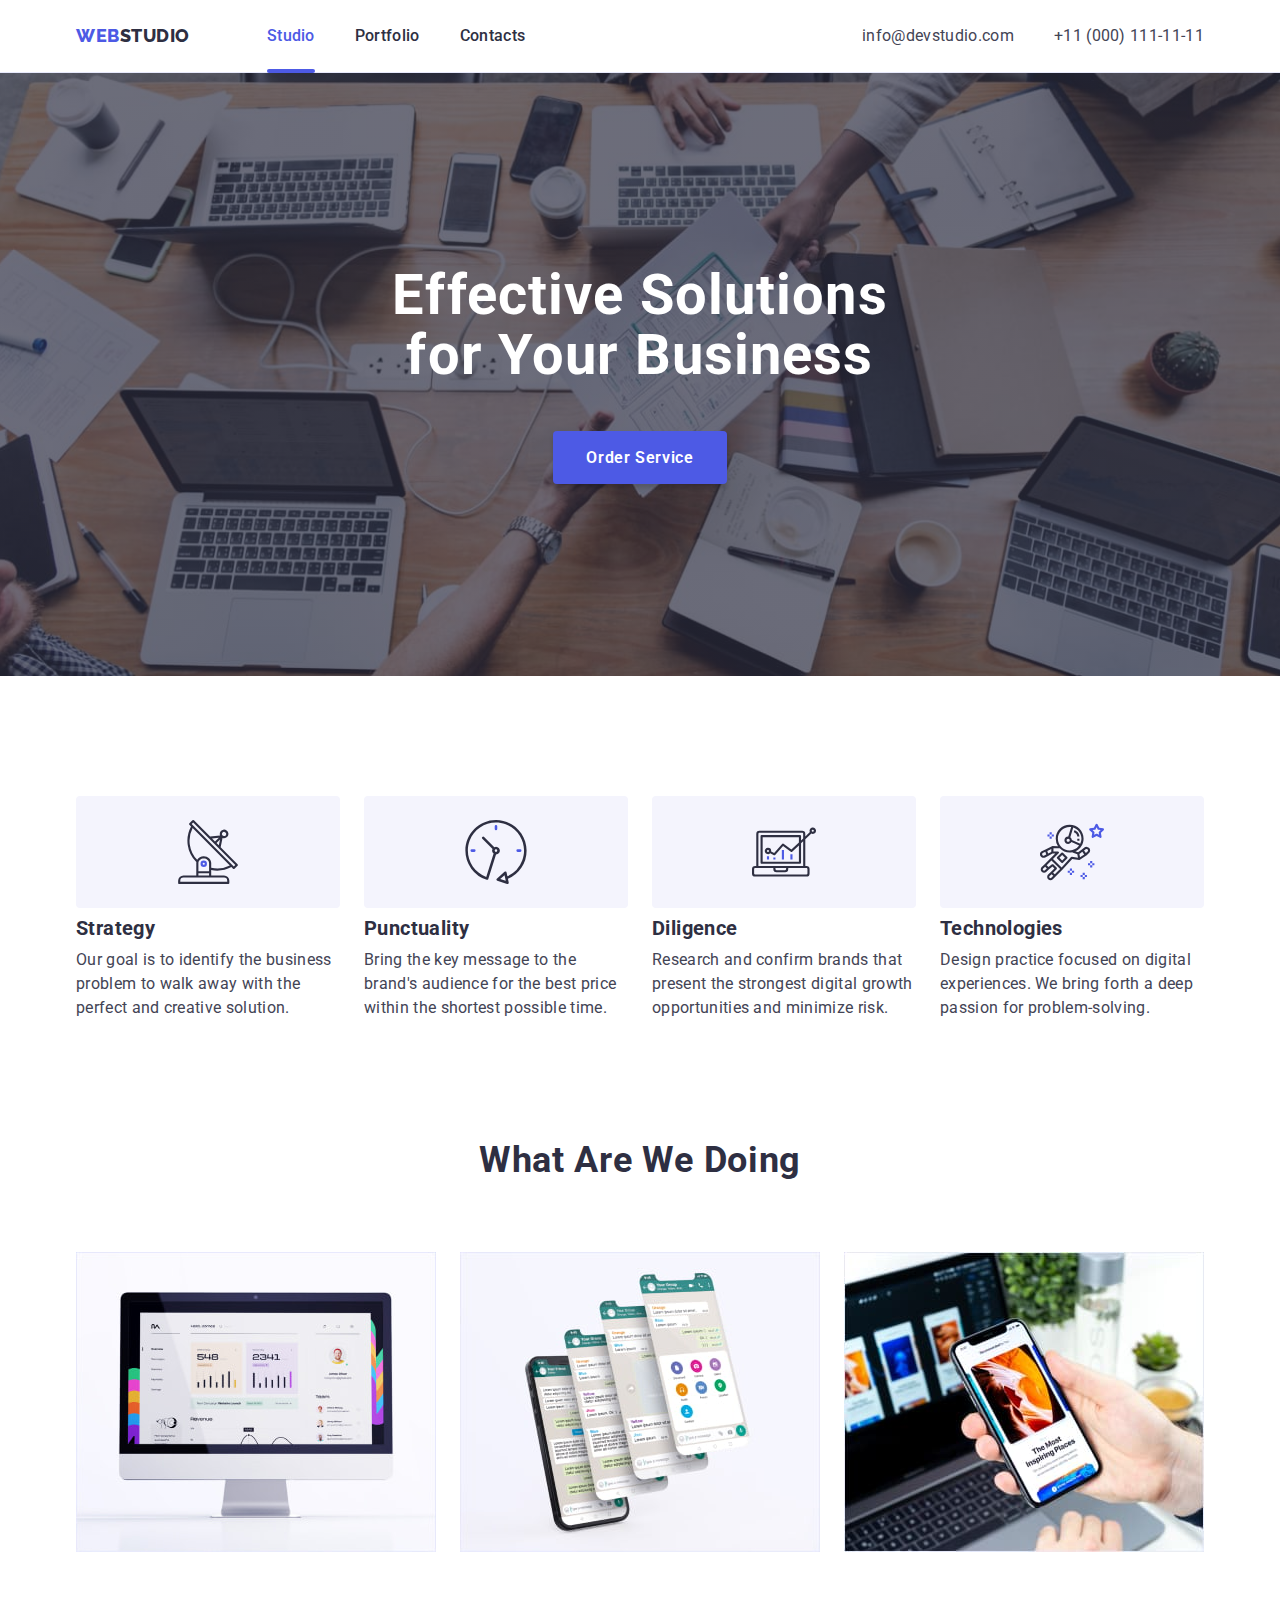
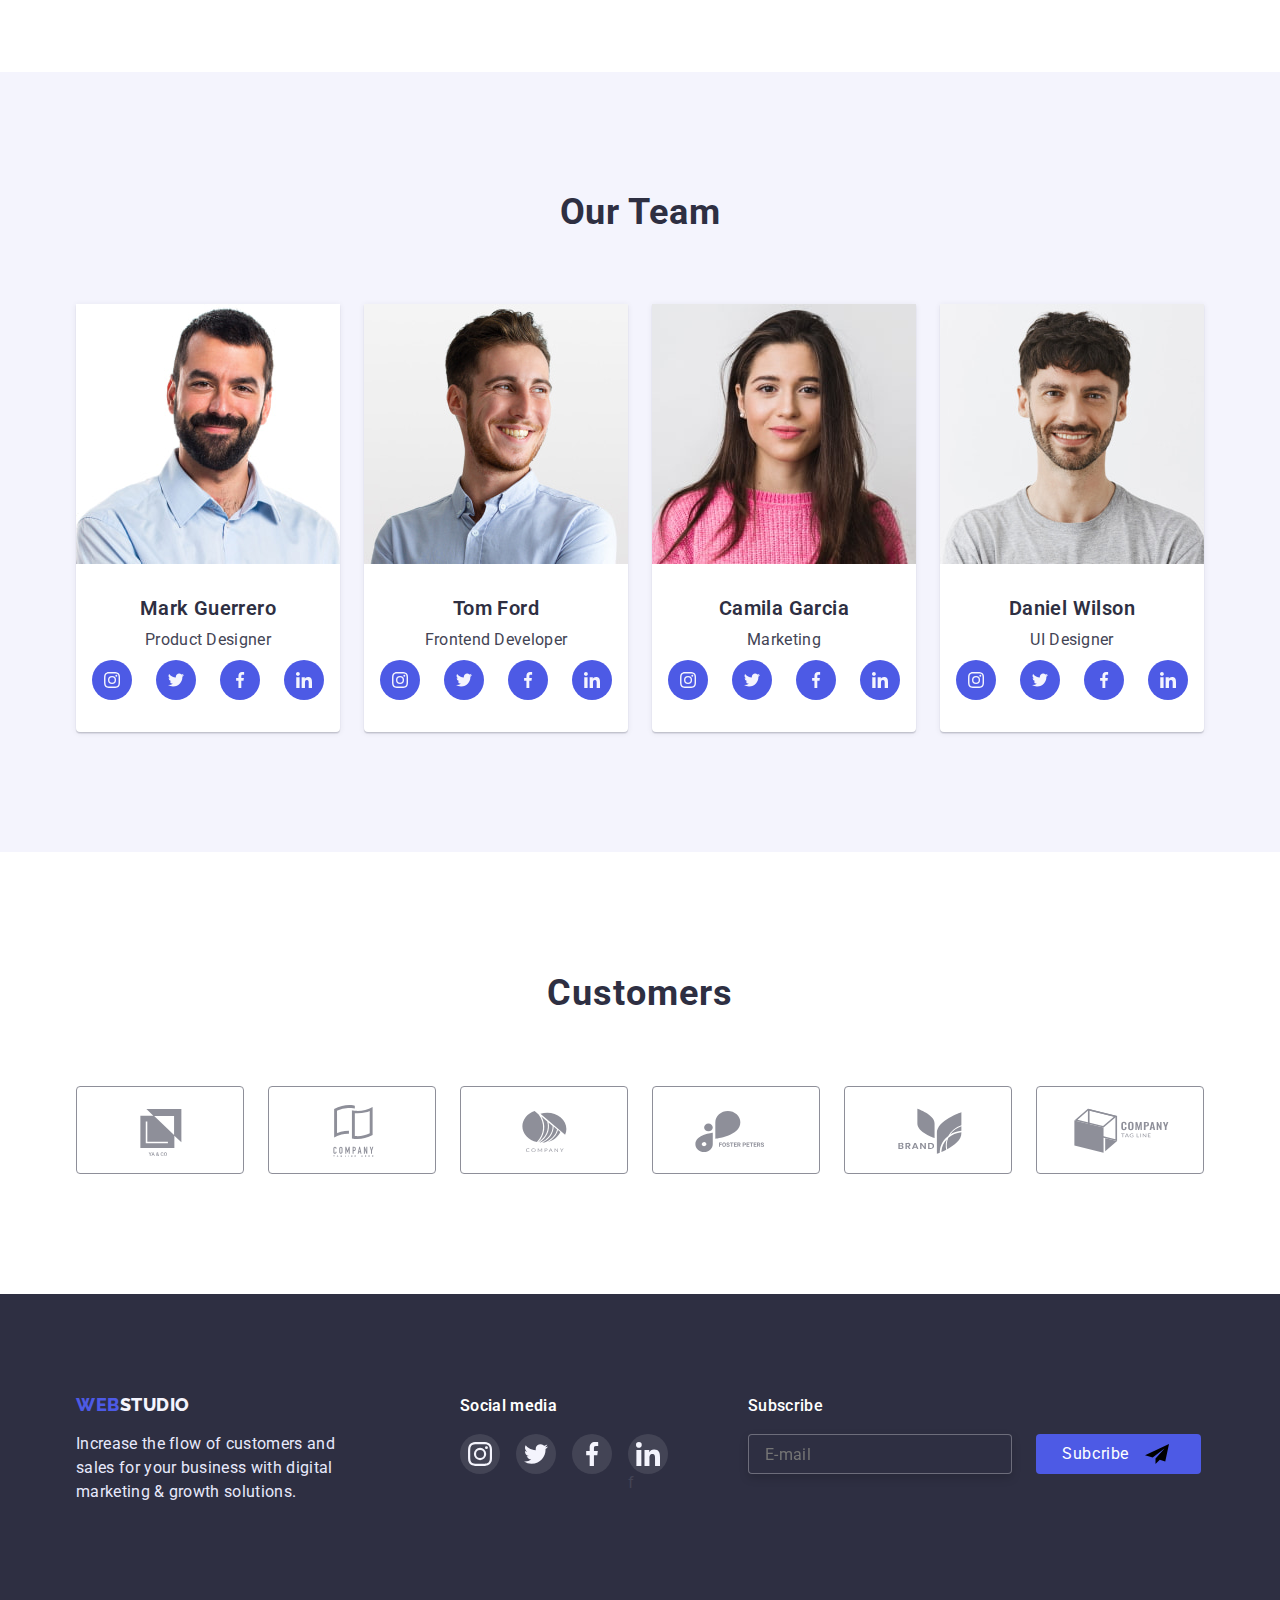
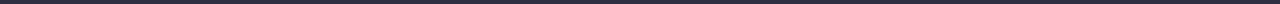
==== commit 6c79c6f7: "check6" ====
--- a/index.html
+++ b/index.html
@@ -259,9 +259,9 @@
             </ul>
             </div>
         </section>
-        <section class="section-customers">
+        <section class="customers-section">
             <div class="container">
-                <h2 class="title-customers">
+                <h2 class="customers-title">
                     Customers
                 </h2>
                 <ul class="customers-list">
@@ -349,22 +349,27 @@
                             <svg class="footer-icon" width="24" height="24">
                                 <use href="./images/icons.svg#icon-in-footer"></use>
                             </svg>
-                        </a>
+                        </a>f
                     </li>
                 </ul>
             </div>
-            <form class="subscribe-section">
-                <label><span class="subscribe-text">Subscribe</span>
-                <input type="email" name="name" placeholder="E-mail" class="footer-input-email">
-                </label>
-                <button type="submit" class="subscribe-button">Subscribe</button>
-                <svg class="icon-send" width="24" height="20">
-                    <use href="./images/icons.svg#icon-send"></use>
-                </svg>
-            </form>
+            <div class="form-wraper">
+                <p class="subscribe-text">Subscribe</p>
+                <form class="subscribe-section">
+                    <input type="email" name="user-email" placeholder="E-mail" class="footer-input-E-mail">
+                    <button type="submit" class="subscribe-button">
+                    <span>Subcribe</span>
+                    <svg class="subscribe-icon-send" width="24" height="20">
+                        <use href="./images/icons.svg#subscribe-icon-send"></use>
+                    </svg>
+                    </button>
+                </form>
+            </div>
         </div>
     </footer>
 
+    
+    
     <div class="backdrop is-hidden" data-modal>
         <div class="modal">
             <button type="button" class="modal-close" data-modal-close>
--- a/css/styles.css
+++ b/css/styles.css
@@ -381,12 +381,12 @@
 
 
 
-.section-customers{
+.customers-section{
     padding-top: 120px;
     padding-bottom: 120px;
 }
 
-.title-customers{
+.customers-title{
     font-weight: 700;
     font-size: 36px;
     line-height: calc(42/36);
@@ -514,59 +514,62 @@
 
 .subscribe-section{
     display: flex;
-    display: inline-block;
-    display: flex;
+    gap: 24px;
+    margin-left: 80px;
 }
 
 .subscribe-text{
     font-weight: 500;
     font-size: 16px;
-    line-height: calc(24/16);
+    line-height: calc(24 / 16);
     letter-spacing: 0.02em;
     color: #FFFFFF;
     margin-bottom: 16px;
     margin-left: 80px;
-}
-.footer-input-email{
-    border: 1px solid rgba(255, 255, 255, 0.3);
-    border-radius: 4px;
-    background-color: var(--black-color);
+
+}
+.footer-input-E-mail{
     width: 264px;
     height: 40px;
+    border: 1px solid rgba(255, 255, 255, 0.3);
+    filter: drop-shadow(0px 4px 4px rgba(0, 0, 0, 0.15));
+    border-radius: 4px;
+    outline: transparent;
+    background-color: var(--black-color);
     font-weight: 400;
-    font-size: 12px;
+    font-size: 16px;
     line-height: calc(24/12);
-    align-items: center;
+    letter-spacing: 0.02em;
+    padding-left: 16px;
+}
+
+
+.subscribe-button{
+    display: flex;
+    align-items: center;
+    text-align: center;
+    
+    background: var(--blue-color);
+    border-radius: 4px;
+    font-style: normal;
+    font-size: 16px;
+    line-height: calc(24 / 16);
     letter-spacing: 0.04em;
-    padding-left: 16px;
-    outline: none;
-    margin-left: 80px;
-}
-.footer-input-email:focus{
-    border: 1px solid #4D5AE5;
-}
-
-.subscribe-button{
-    display: flex;
-    flex-direction: row;
-    justify-content: center;
-    align-items: center;
-    background: #4D5AE5;
-    border-radius: 4px;
-    border: transparent;
     color: #FFFFFF;
-    height: 40px;
-    padding: 8px 64px 8px 24px;
-    margin-left: 24px;
-    margin-top: 39px;
+    border-color: transparent;
+    width: 165px;
+    gap: 16px;
+    padding: 6px 24px;
 }
 .subscribe-button:hover,
 .subscribe-button:focus{
-    background: #404BBF;
-}
-.icon-send{
-    position: absolute;
-}
+    background: var(--dark-blue-color);
+}
+
+.subcribe-icon-send{
+    fill: #FFFFFF;
+}
+
 
 
 
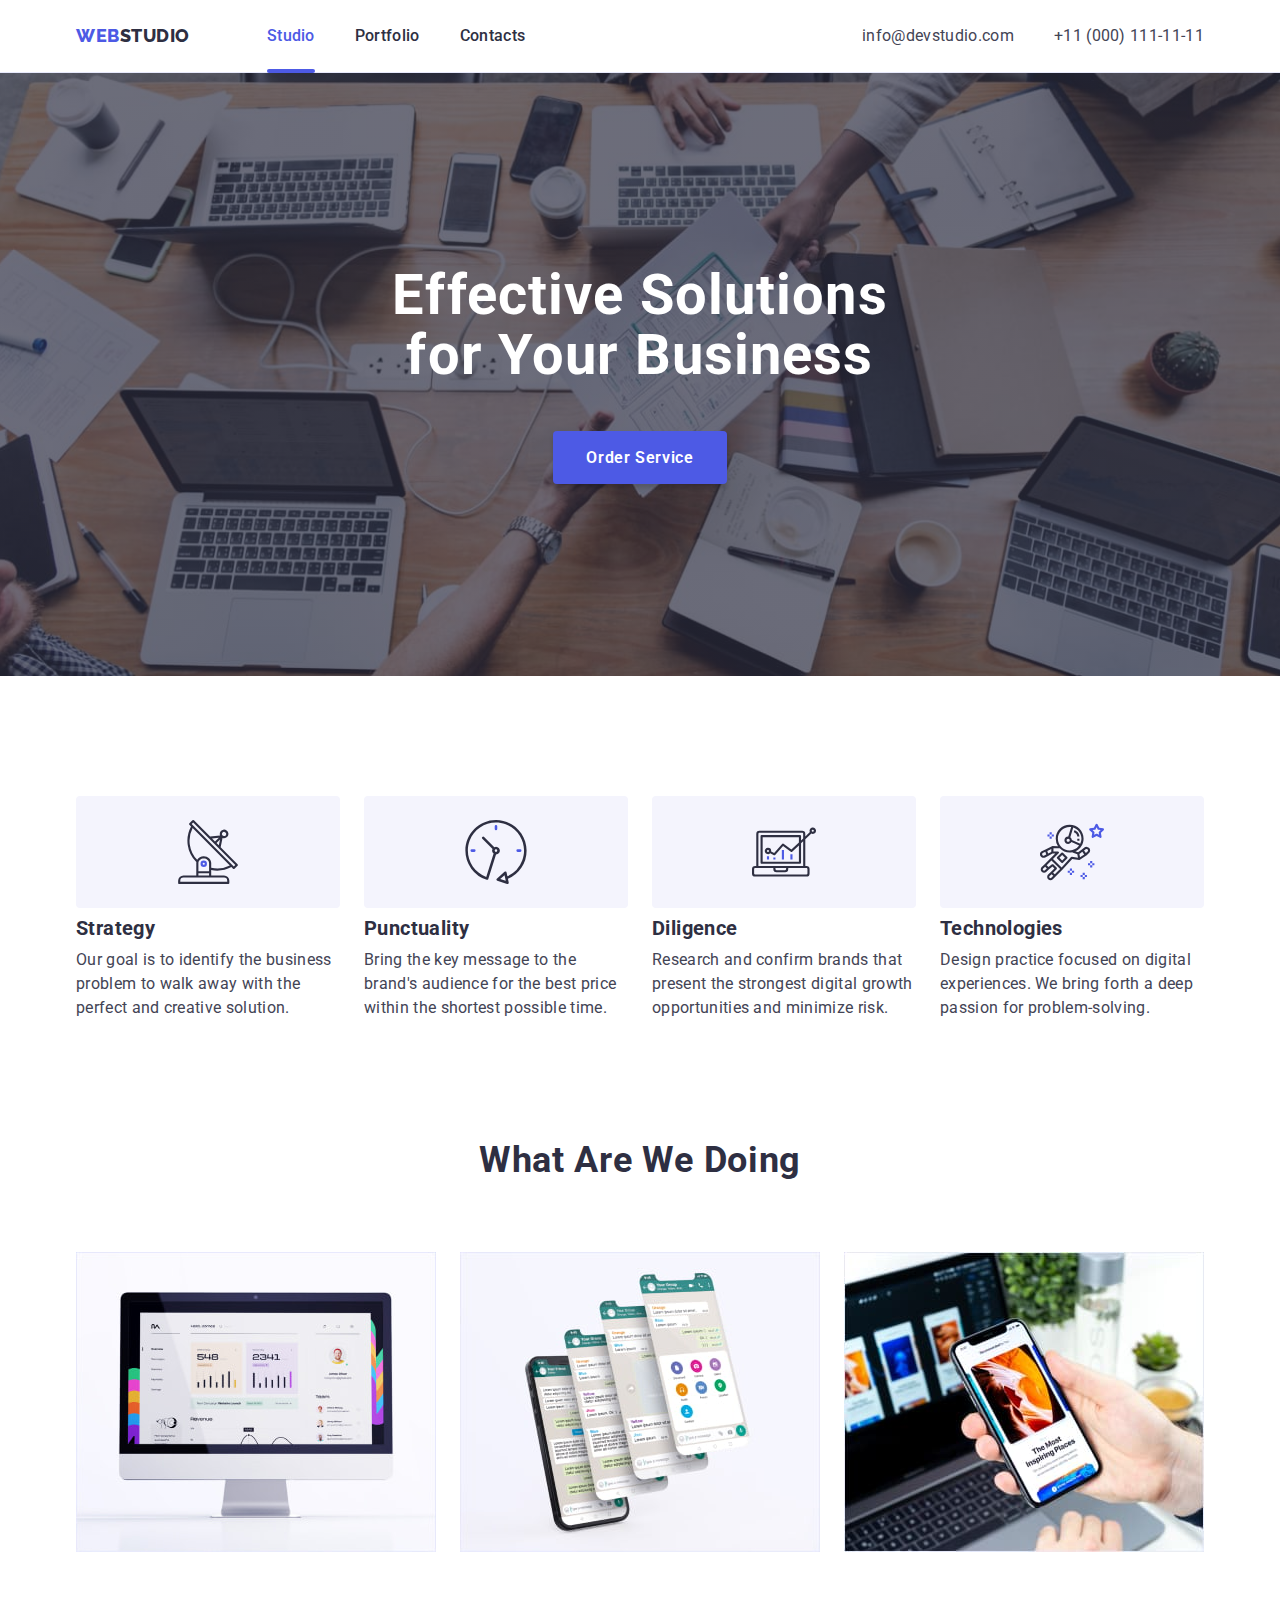
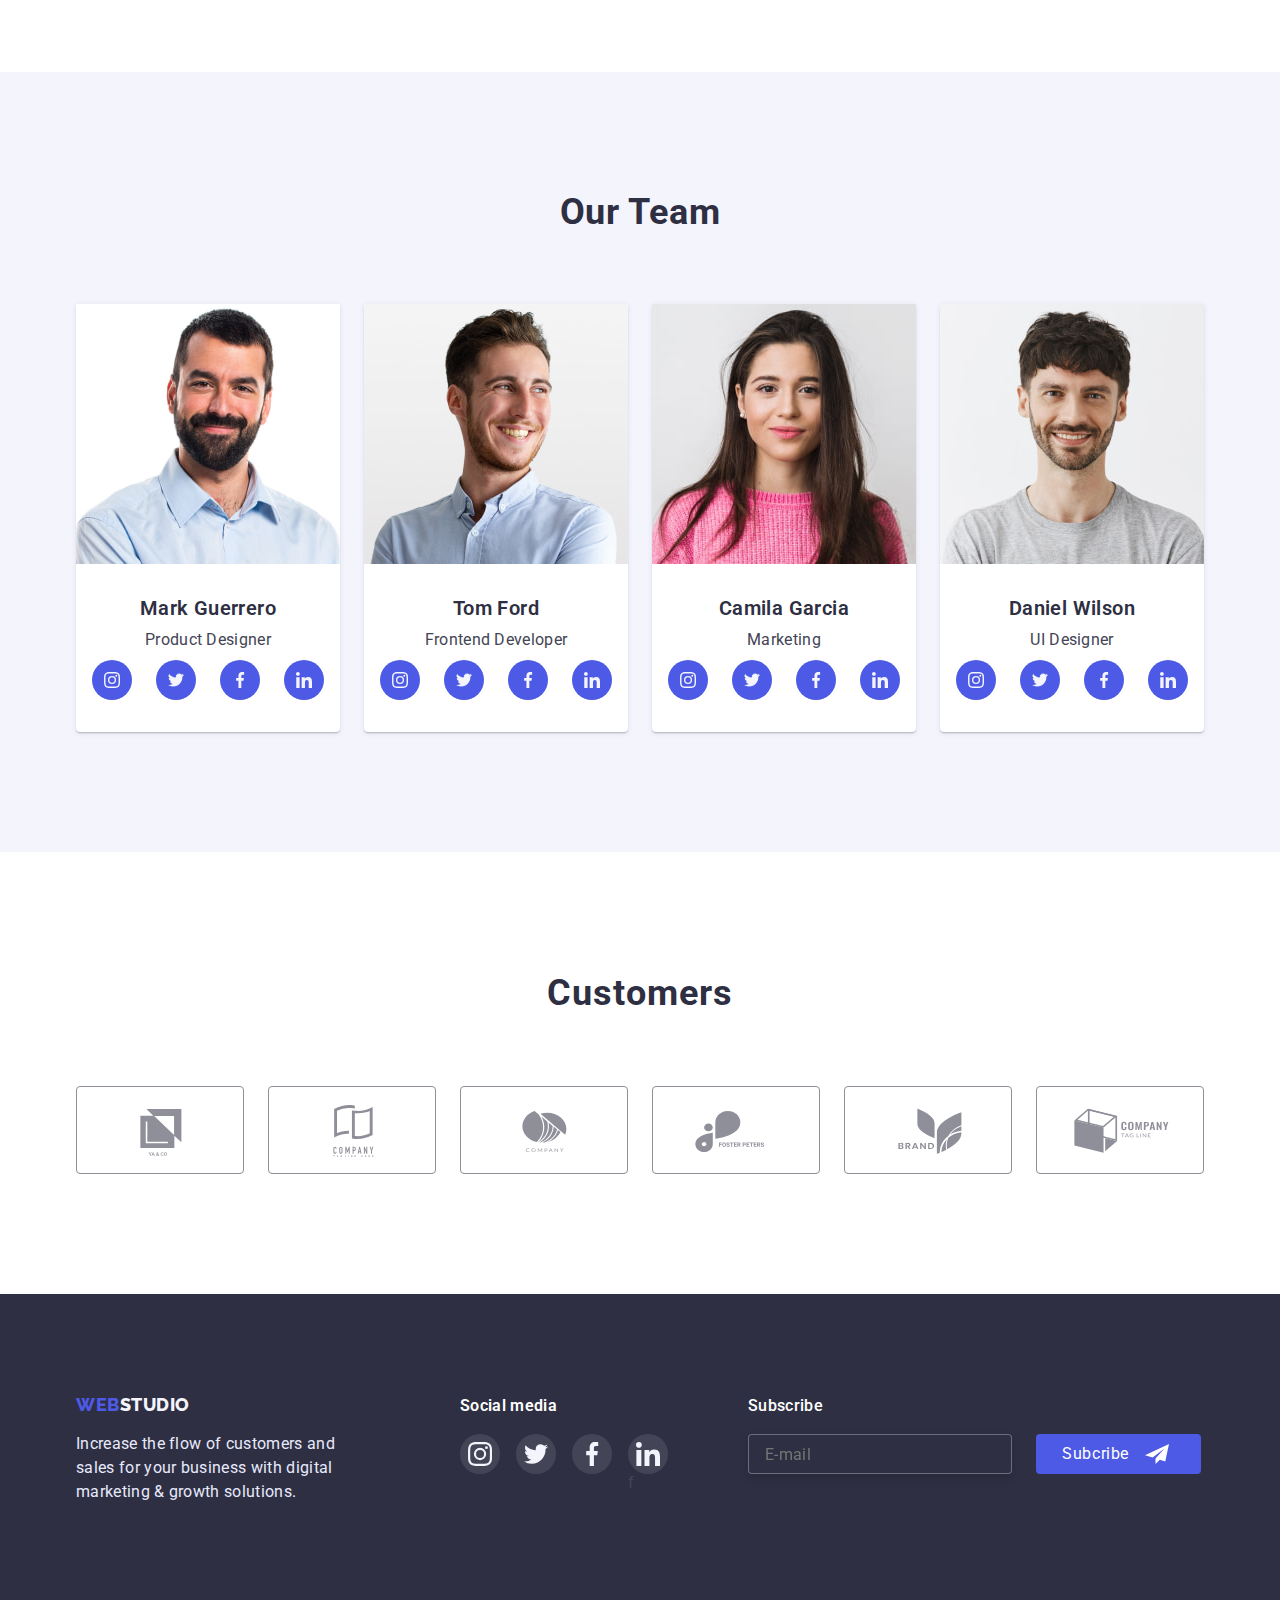
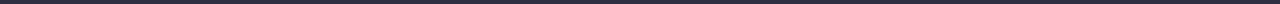
==== commit b91cab3f: "check10" ====
--- a/index.html
+++ b/index.html
@@ -41,7 +41,8 @@
     <main>
             <section class="background">
                     <div class="container">
-                            <h1 class="title-solutions">Effective Solutions </br>for Your Business</h1>
+                            <h1 class="title-solutions">Effective Solutions<br>
+                            for Your Business</h1>
                             <button type="button" class="button-order-service" data-modal-open>Order Service</button>
                     </div>
             </section>
@@ -391,7 +392,7 @@
                 <label class="modal-label">
                     <span class="modal-label-text">Phone</span>
                     <span class="modal-input-wrap">
-                        <input type="phone" name="user-phone" class="modal-input" required/>
+                        <input type="tel" name="user-phone" class="modal-input" required/>
                         <svg class="modal-input-icon" width="18" height="18">
                             <use href="./images/icons.svg#icon-modal-input-phone"></use>
                         </svg>
@@ -414,8 +415,8 @@
                     <input type="checkbox" name="rules" class="check_input" id="privacy">
                     <span class="check_box">
                     </span>
-                    <label for="privacy" class="check" class="privacy-position">
-                    <div>I accept the terms and conditions of the<a href="" class="privacy-policy">Privacy Policy</a></div>
+                    <label for="privacy" class="check privacy-position">
+                    I accept the terms and conditions of the<a href="" class="privacy-policy">Privacy Policy</a>
                     </label>
                 </div>
                 <button type="submit" class="button-send">Send</button>
--- a/css/styles.css
+++ b/css/styles.css
@@ -536,12 +536,15 @@
     border-radius: 4px;
     outline: transparent;
     background-color: var(--black-color);
+    font-style: normal;
     font-weight: 400;
     font-size: 16px;
     line-height: calc(24/12);
     letter-spacing: 0.02em;
+    color: #E7E9FC;
     padding-left: 16px;
 }
+
 
 
 .subscribe-button{
@@ -567,7 +570,7 @@
 }
 
 .subcribe-icon-send{
-    fill: #FFFFFF;
+    fill: currentColor;
 }
 
 
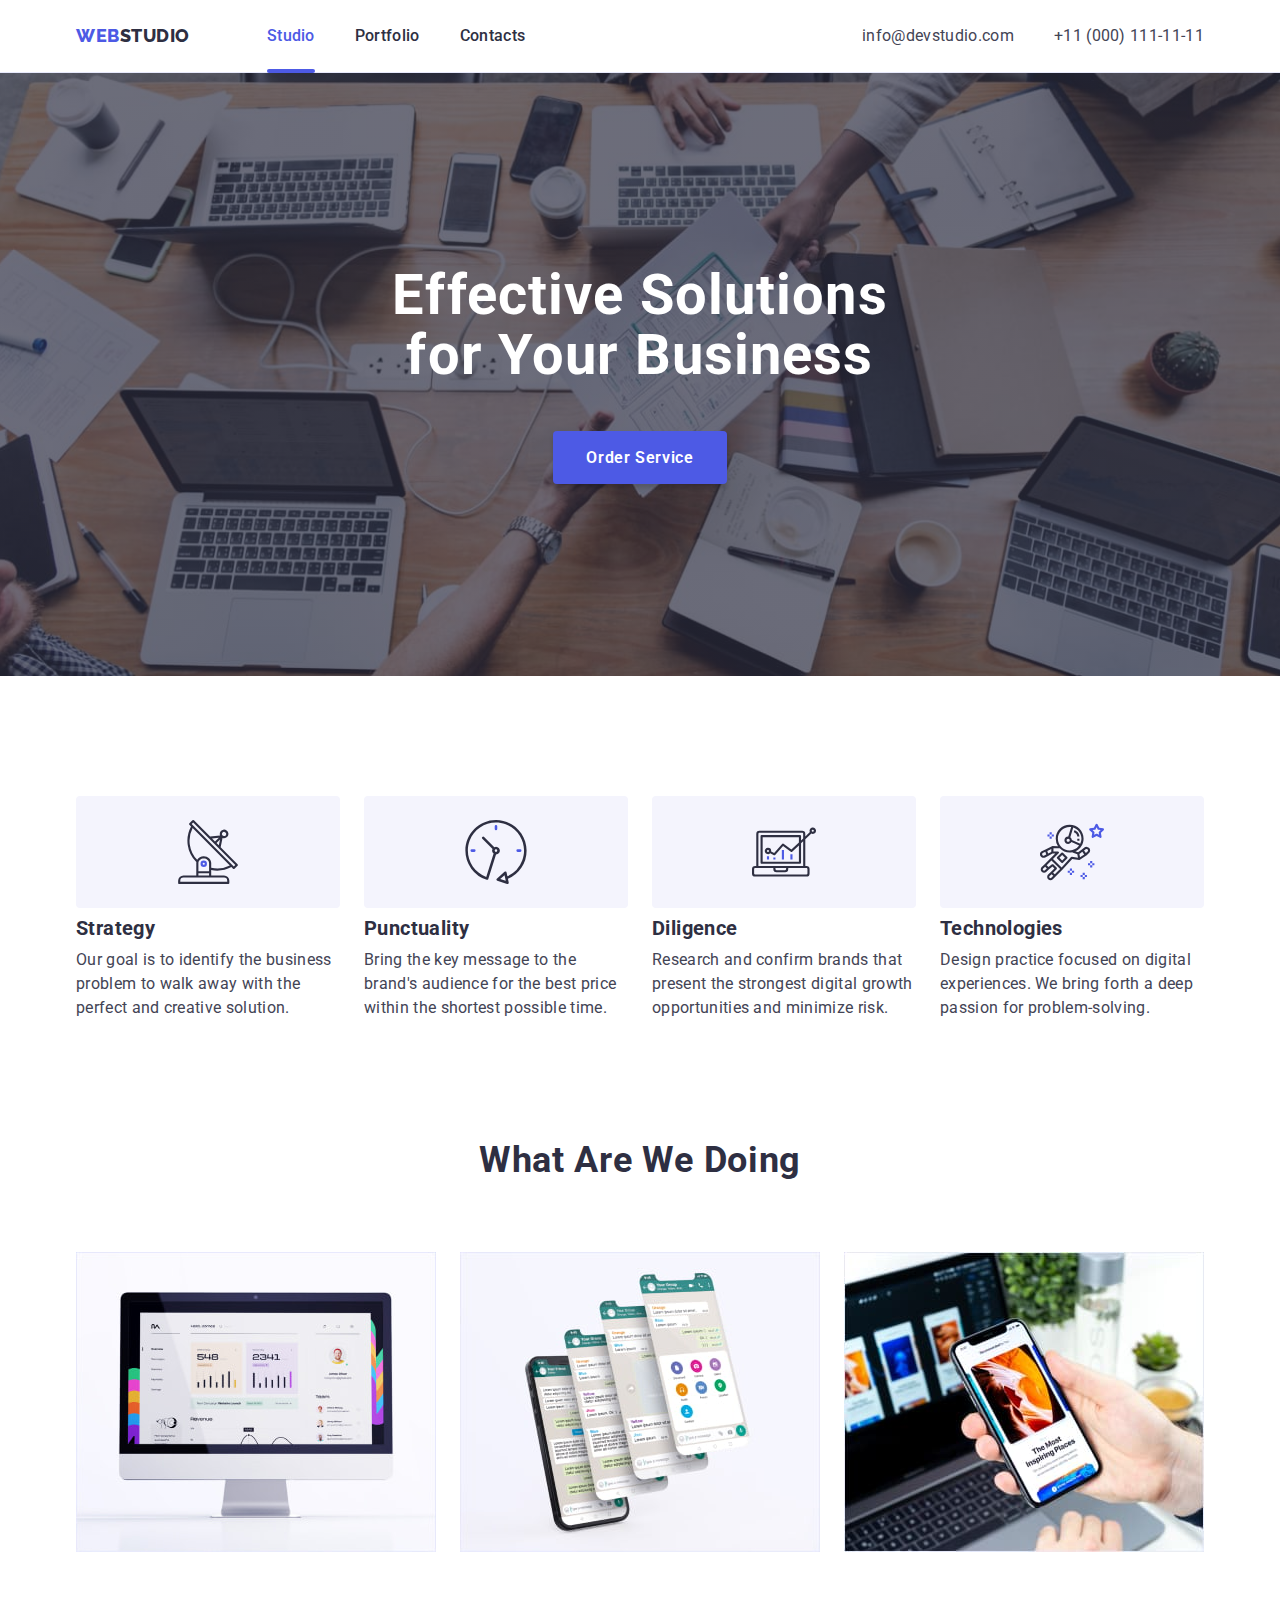
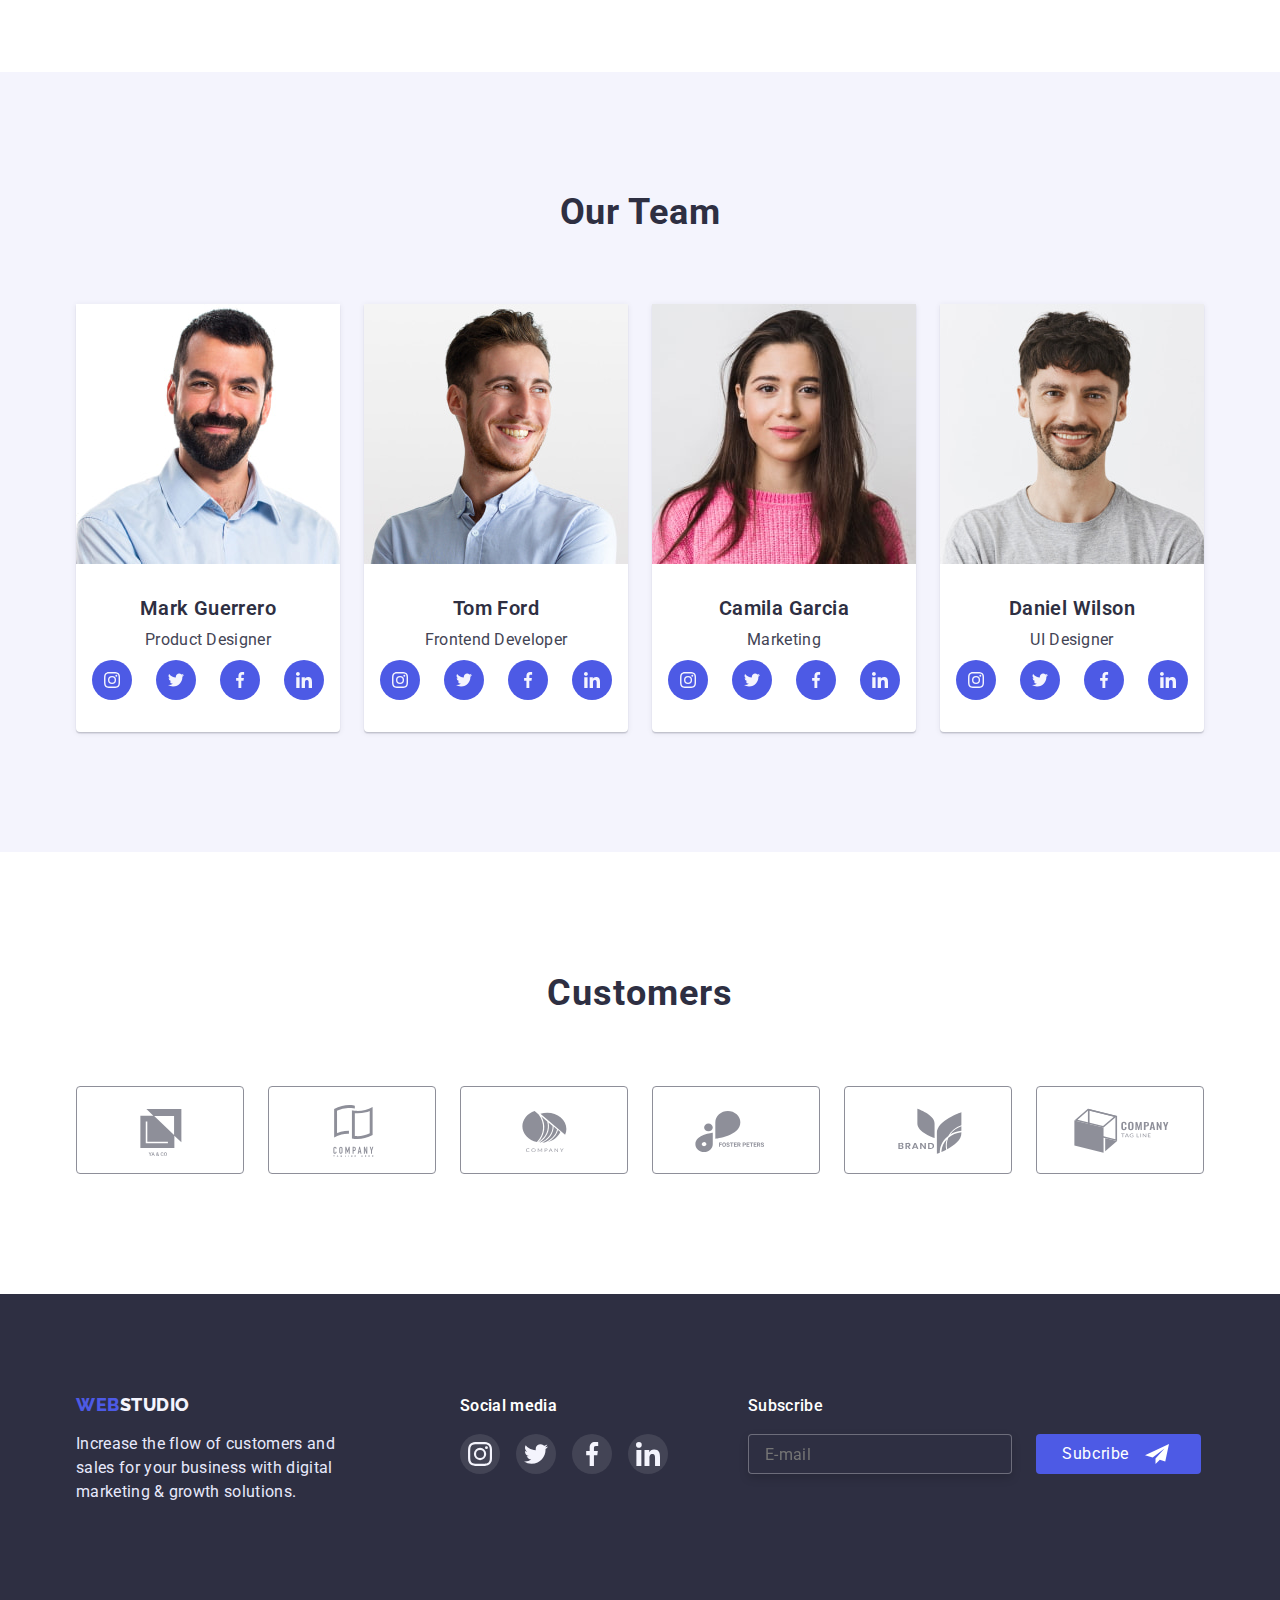
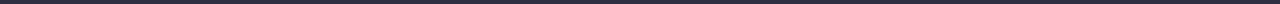
==== commit 9cd3e9d9: "check19" ====
--- a/index.html
+++ b/index.html
@@ -268,7 +268,7 @@
                 <ul class="customers-list">
                     <li class="customers-item">
                         <a class="customers-link" href="">
-                            <svg class="customers-icon" width="104" height="56" fill="">
+                            <svg class="customers-icon" width="104" height="56">
                                 <use href="./images/icons.svg#icon-customers-1"></use>
                             </svg>
                         </a>
@@ -313,6 +313,7 @@
         </section>
     </main>
     
+    <!---------------------------- Footer --------------------------------------->
     
     <footer class="background-footer">
         <div class="container position">
@@ -350,7 +351,7 @@
                             <svg class="footer-icon" width="24" height="24">
                                 <use href="./images/icons.svg#icon-in-footer"></use>
                             </svg>
-                        </a>f
+                        </a>
                     </li>
                 </ul>
             </div>
@@ -369,12 +370,12 @@
         </div>
     </footer>
 
-    
+    <!------------------------------- Modal  ------------------------------->
     
     <div class="backdrop is-hidden" data-modal>
         <div class="modal">
-            <button type="button" class="modal-close" data-modal-close>
-                <svg class="modal-close-button">
+            <button type="button" class="modal-close-button" data-modal-close>
+                <svg class="modal-close-icon">
                     <use href="./images/icons.svg#cross"></use>
                 </svg>
             </button>
@@ -407,19 +408,18 @@
                         </svg>
                     </span>
                 </label>
-                <label>
+                <label class="modal-label-comment">
                     <span class="modal-label-text">Comment</span>
-                <textarea name="feedback" placeholder="Text input" class="modal-input-comment"></textarea>
+                    <textarea name="user-text" placeholder="Text input" class="modal-input-comment"></textarea>
                 </label>
-                <div class="checkbox-flexbox">
-                    <input type="checkbox" name="rules" class="check_input" id="privacy">
-                    <span class="check_box">
-                    </span>
-                    <label for="privacy" class="check privacy-position">
-                    I accept the terms and conditions of the<a href="" class="privacy-policy">Privacy Policy</a>
-                    </label>
-                </div>
-                <button type="submit" class="button-send">Send</button>
+                <label class="modal-label-privacy">
+                <input class="modal-privacy-checkbox visually-hidden" name="privacy" value="true" type="checkbox" required>
+                <span class="modal-privacy-text">
+                I accept the terms and conditions of the
+                <a class="modal-privacy-link" href="">Privacy Policy</a>
+                </span>
+                </label>
+                <button type="submit" class="modal-button-send">Send</button>
             </form>
         </div>
     </div>
--- a/css/styles.css
+++ b/css/styles.css
@@ -35,6 +35,7 @@
     --brand-white-color: #FFFFFF;
     --first-white-color: #F4F4FD;
     --second-white-color: #E7E9FC;
+    --checkbox-color: #404BBF;
     --transition-duration: 250ms;
     --transition-timing-function: cubic-bezier(0.4, 0, 0.2, 1);
 }
@@ -425,8 +426,8 @@
 .customers-link:focus{
     border-color: #404BBF;
 }
-.customers-link:hover .customers-icon,
-.customers-link:focus .customers-icon{
+.customers-icon:hover,
+.customers-icon:focus{
     fill: #404BBF;
 }
 
@@ -759,46 +760,50 @@
     position: absolute;
     top: 50%;
     left: 50%;
-    transform: translate(-50%, -50%) scale(1) skew(360deg);
+    transform: translate(-50%, -50%) scale(1) rotate(0);
     width: 408px;
     height: 576px;
-    padding: 15px;
+    padding: 24px;
+    padding-top: 72px;
     background: #FCFCFC;
     box-shadow: 0px 1px 1px rgba(0, 0, 0, 0.14), 0px 1px 3px rgba(0, 0, 0, 0.12), 0px 2px 1px rgba(0, 0, 0, 0.2);
     border-radius: 4px;
+    transition: transform var(--transition-duration) var(--transition-timing-function);
   }
 
-.modal-close{
+.modal-close-button{
     position: absolute;
+    display: flex;
+    align-items: center;
+    padding-left: 7px;
     right: 24px;
     top: 24px;
     width: 24px;
     height: 24px;
     border-radius: 50%;
+    border: 1px solid rgba(0, 0, 0, 0.1);
     background: #E7E9FC;
-    border: 1px solid rgba(0, 0, 0, 0.1);
+    color: #000000;
     cursor: pointer;
-}
-.modal-close:hover,
-.modal-close:focus{
-    box-shadow: 0px 1px 6px rgba(46, 47, 66, 0.08), 0px 1px 1px rgba(46, 47, 66, 0.16), 0px 2px 1px rgba(46, 47, 66, 0.08);
-    background: #404BBF;
-}
-
-.modal-close-button{
-    fill: #000000;
-    width: 8px;
-    height: 8px;
-    display: flex;
-    justify-content: center;
-    align-items: center;
-    transition: fill var(--transition-duration) var(--transition-timing-function);
+    transition: background var(--transition-duration) var(--transition-timing-function), color var(--transition-duration) var(--transition-timing-function);
 }
 .modal-close-button:hover,
 .modal-close-button:focus{
-    fill: #FFFFFF;
-}
-
+    background: #404BBF;
+    color: #FFFFFF;
+    outline-color: transparent;
+}
+
+.modal-close-icon{
+    fill: currentColor;
+    height: 10px;
+    width: 10px;
+
+}
+.modal-close-icon:hover,
+.modal-close-icon:focus{
+    color: #FFFFFF;
+}
 
 
 .modal-title{
@@ -808,37 +813,21 @@
     text-align: center;
     letter-spacing: 0.02em;
     color: #2E2F42;
-    padding-top: 55px;
-    margin-right: auto;
-    margin-left: auto;
-    margin-bottom: 10px;
-}
-
-label{
-    display: flex;
-    flex-direction: column;
-}
-
-
-.modal-form{
-    display: flex;
-    flex-direction: column;
-    align-items: flex-start;
-    padding: 0px;
-    gap: 8px;
-    width: 360px;
-    height: 336px;
-    margin-left: auto;
-    margin-right: auto;
+    margin-bottom: 14px;
+}
+
+.modal-label{
+    display: block;
+    margin-bottom: 4px;
 }
 
 .modal-label-text{
+    font-style: normal;
     font-weight: 400;
     font-size: 12px;
-    line-height: calc(16/12);
-    letter-spacing: 0.04em;
+    line-height: calc(14/12);
+    letter-spacing: 0.01em;
     color: #8E8F99;
-    margin-bottom: 4px;
 }
 
 .modal-input-wrap{
@@ -846,15 +835,16 @@
 }
 
 .modal-input{
-    width: 100%;
+    width: 360px;
     height: 40px;
     background-color: transparent;
     border: 1px solid rgba(33, 33, 33, 0.2);
     border-radius: 4px;
     padding-left: 38px;
+    transition: border var(--transition-duration) var(--transition-timing-function);
 }
 .modal-input:focus{
-    border: 1px solid #4D5AE5;
+    border: 1px solid var(--blue-color);
     outline: transparent;
 }
 
@@ -863,18 +853,28 @@
     left: 19px;
     top: 50%;
     transform: translateY(-50%);
-}
-
-
-
+    transition: fill var(--transition-duration) var(--transition-timing-function);
+}
+.modal-input:focus + .modal-input-icon{
+    fill: var(--blue-color);
+}
+
+
+.modal-label-comment{
+    display: block;
+    margin-bottom: 16px;
+}
 .modal-input-comment{
-    position: relative;
+    display: block;
     width: 360px;
     height: 120px;
-    outline: none;
     border-radius: 4px;
     border: 1px solid rgba(33, 33, 33, 0.2);
+    outline: none;
+    padding: 8px 8px 8px 16px;
     resize: none;
+    background: transparent;
+    transition: border var(--transition-duration) var(--transition-timing-function);
 }
 .modal-input-comment:focus{
     border: 1px solid #4D5AE5;
@@ -891,88 +891,88 @@
 }
 
 
-.privacy-position{
-    margin-top: 16px;
-}
-
-.checkbox-flexbox{
-    display: flex;
-    display: row;
-}
-
-.check_box{
-    width: 16px;
-    height: 16px;
-    background-color: #FFFFFF;
-    border: 1.25px solid #2E2F42;
-    border-radius: 2px;
-    margin-top: 6px;
-}
-
-.check_input:focus + .check_box,
-.check_input:hover + .check_box{
-    background: #404BBF;
-    border: transparent;
-}
-
-.check_input{
-    position: absoulute;
-    display: flex;
-    display: row;
-    align-items: flex-start;
-    margin-top: 6px;
-    margin-bottom: 5px;
-    -webkit-appearance: none;
-    -moz-appearance: none;
-    appearance: none;
-}
-
-.check{
+
+.visually-hidden{
+    position: absolute;
+    width: 1px;
+    height: 1px;
+    margin: -1px;
+    border: 0;
+    padding: 0;
+    white-space: nowrap;
+    clip-path: inset(100%);
+    clip: rect(0 0 0 0);
+    overflow: hidden;
+}
+.modal-privacy-checkbox:checked + .modal-privacy-text::before{
+    background-color: var(--checkbox-color);
+    background-image: url(../images/icon-check-mark.svg);
+    background-repeat: no-repeat;
+    background-position: center;
+    border: none;
+}
+
+.modal-privacy-text{
+    font-style: normal;
     font-weight: 400;
     font-size: 12px;
     line-height: calc(16/12);
     letter-spacing: 0.04em;
-    color: #8E8F99;
-    margin-left: 8px;
-    margin-top: 8px;
-    margin-bottom: 6px;
-}
-
-.privacy-policy{
-    color: #4D5AE5;
+    color: #757575;
+    display: flex;
+    gap: 4px;
+    margin-bottom: 24px;
+}
+.modal-privacy-text::before{
+    content: "";
+    width: 16px;
+    height: 16px;
+    border: 1.25px solid #2E2F42;
+    border-radius: 2px;
+    margin-right: 4px;
+}
+.modal-privacy-link{
+    color: var(--blue-color);
     text-decoration: underline;
-    margin-left: 4px;
-}
-
-.button-send{
-    display: flex;
-    flex-direction: row;
-    justify-content: center;
-    padding: 16px 32px;
-    gap: 10px;
-    background: #4D5AE5;
-    color: #FFFFFF;
-    box-shadow: 0px 4px 4px rgba(0, 0, 0, 0.15);
-    border-radius: 4px;
+}
+
+
+
+
+.modal-button-send{
+    display: flex;
+    align-items: center;
+    text-align: center;
+    justify-content: center;
     width: 169px;
     height: 56px;
-    margin-left: auto;
-    margin-right: auto;
-    margin-top: 5px;
-    border: transparent;
-}
-.button-send:hover,
-.button-send:focus{
-    background: #404BBF;
-}
-
-
-
-
-
-
-
-
-
-
-
+    margin: 0 auto;
+    padding: 16px 32px;
+    font-style: normal;
+    font-weight: 500;
+    font-size: 16px;
+    line-height: calc(24 / 16);
+    cursor: pointer;
+    letter-spacing: 0.04em;
+    background: var(--blue-color);
+    box-shadow: 0px 4px 4px rgb(0 0 0 / 15%);
+    border-radius: 4px;
+    border-color: transparent;
+    color: #FFFFFF;
+    transition: background var(--transition-duration) var(--transition-timing-function), box-shadow var(--transition-duration) var(--transition-timing-function);
+}
+.modal-button-send:hover,
+.modal-button-send:focus{
+    background: var(--dark-blue-color);
+}
+
+
+
+
+
+
+
+
+
+
+
